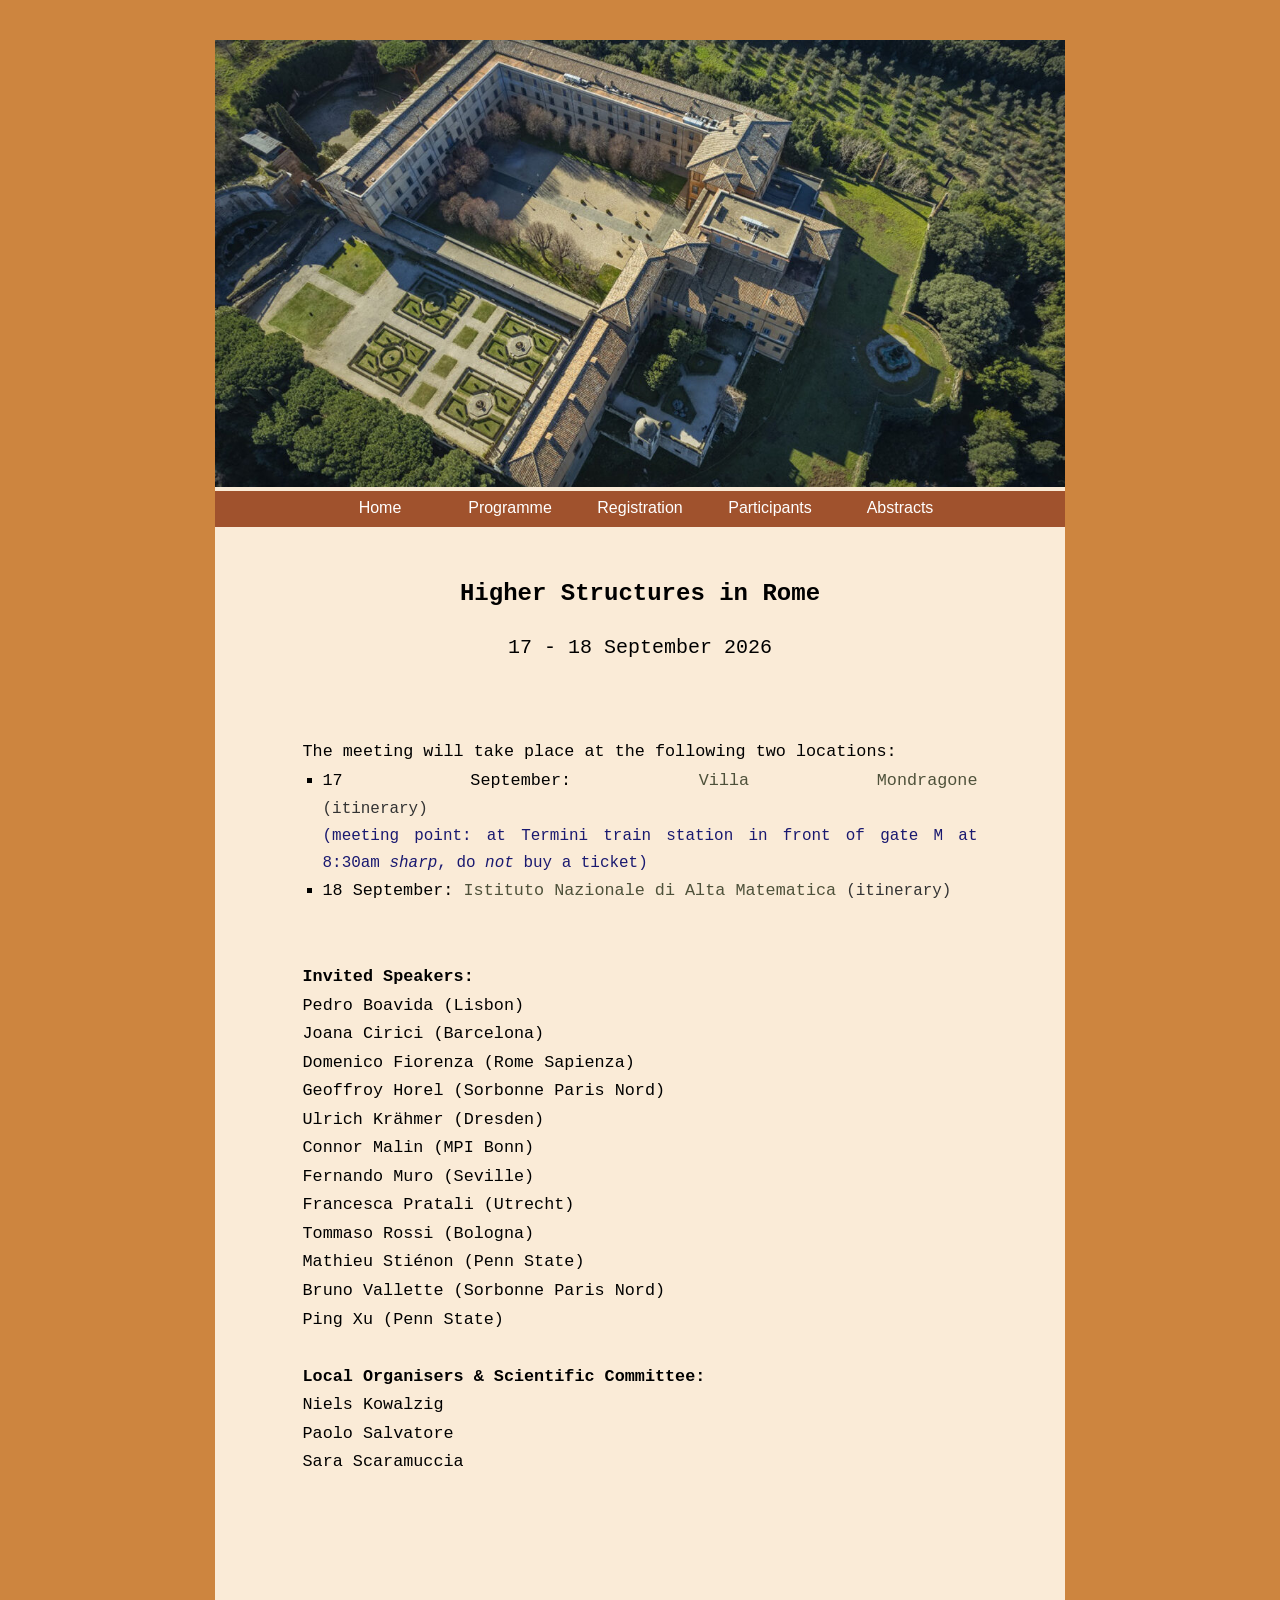
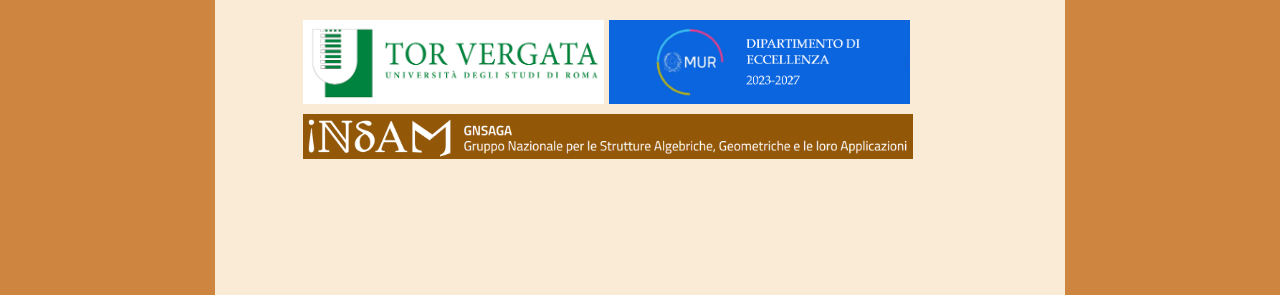
==== index.html @ b9001307 "Modify meeting point information in index.html Updated meeting point details in itinerary." ====
<!DOCTYPE html>
<html>

  <head>

<!-- <a href="url" data-title="anotherURL"></a> -->

   
<title>
Higher Structures in Rome
</title>

<link rel="stylesheet" type="text/css" href="style.css" />

	  <!-- <meta name="viewport" content="width=device-width, initial-scale=1.0"> -->

</head>

<body style="font-family: courier;">      

<div id='principale'>

<div id='entete'>
<!-- <img src='Banner.jpg' style='border:none;width:850px;height:auto;' alt='Villa Mondragone' title='Villa Mondragone' /> -->
<img src='Banner.jpg' style='border:none; width:100%; max-width:850px; height:auto;' alt='Villa Mondragone' title='Villa Mondragone' />
</div>

<div class="nav">
  <ul id="menu" class="menu">
    <li class="nodiv">
      <a href="index.html">Home</a>
    </li>
    <li><a href="schedule.html">Programme</a></li>
<li><a href="registration.html">Registration</a></li>
 	<li><a href="participants.html">Participants</a></li>
	<li><a href="abstracts.html">Abstracts</a></li>
  </ul>
</div>

<div id='mainbody'>


<h2 style="text-align:center;font-size:24px;line-height:140%">Higher Structures in Rome<br/></h2>
<br/>
<div style="text-align:center;font-size:20px;line-height:140%">17 - 18 September 2026<br/></div>
<br/><br/>

<div style="margin-left:auto;text-indent:0pt;margin-right:auto;width:90%;line-height: 1.7;text-align:justify;font-size:120%">

<br />

The meeting will take place at the following two locations:
<ul style="list-style-type:square;margin-left:20px">
<li>
  17 September:
  <a href="https://villamondragone.it/" style="text-decoration:none">Villa Mondragone</a>
  <details style="display: inline; margin-left: 0px; font-size: 0.95em;">
    <summary style="display: inline; list-style: none; cursor: pointer; color: #333; text-decoration: none; font-weight: 500;">
      <span style="display: none;"></span>(itinerary)
		<br>
		<p style="color: #191970;">
		(meeting point: at Termini train station in front of gate M at 8:30am <i>sharp</i>, do <i>not</i> buy a ticket)
		</p>
	</summary>
    
    <div style="margin-top: 10px; padding: 15px; border: 1px solid #ccc; background-color: #f9f9f9; border-radius: 4px; max-width: 500px; text-align: center; display: block;">
      <p style="text-align: left; margin-top: 0; margin-bottom: 12px; color: #333;">
        Take one of the rare trains from Roma Termini to Frascati (the one at 8:54am suits best), then 
		  walk uphill for around 35min/2.3km as indicated on the map below (in red); or catch our private shuttles (only a few places) or consider a short taxi ride.
      </p>

		   <a href="villa.png" target="_blank" rel="noopener" style="cursor: zoom-in; display: block;">
        <img src="villa.png" alt="Route Map" style="width: 100%; height: auto; border: 1px solid #ddd; border-radius: 4px;">
      </a>
	</div>
  </details>
</li>
<li>
18 September: 
<a href="https://www.altamatematica.it/contatti/" style="text-decoration:none">Istituto Nazionale di Alta Matematica</a>
  <details style="display: inline; margin-left: 0px; font-size: 0.95em;">
    <summary style="display: inline; list-style: none; cursor: pointer; color: #333; text-decoration: none; font-weight: 500;">
      <span style="display: none;"></span>(itinerary)
    </summary>
    
    <div style="margin-top: 10px; padding: 15px; border: 1px solid #ccc; background-color: #f9f9f9; border-radius: 4px; max-width: 500px; text-align: center; display: block;">
      <p style="text-align: left; margin-top: 0; margin-bottom: 12px; color: #333;">
      The easiest is by simply walking from Termini train station for around 16min/1.3km according to the map below (in red); there are also multiple public transport options 
		  by tram or bus, none of them respecting the official schedule (or <i>any</i> schedule for that matter), so you might be very late. 
		  Once at the campus, enter the main gate, 
		  walk straight ahead, turn right at the big fountain 
		  with the Athena (Goddess of Wisdom=Sapienza) statue, continue towards the end of this alley, 
		  enter the Math Department, exit almost immediately in front, cross the inner courtyard, re-enter the building, turn right, 
		  step up to the first floor and open the door (ring the bell if closed) of the <i>Istituto Nazionale di Alta Matematica (INdAM)</i>. Sounds confusing? 
		  There will be 
		  paper indications everywhere.
	  </p>

		   <a href="indam.png" target="_blank" rel="noopener" style="cursor: zoom-in; display: block;">
        <img src="indam.png" alt="Route Map" style="width: 100%; height: auto; border: 1px solid #ddd; border-radius: 4px;">
      </a>
	</div>
  </details>
</li>
</ul>

<br />
<br />


<b>Invited Speakers:</b><br />


Pedro Boavida (Lisbon)
<br />
Joana Cirici (Barcelona)
<br />
Domenico Fiorenza (Rome Sapienza)
<br />
Geoffroy Horel (Sorbonne Paris Nord)
<br />
Ulrich Kr&auml;hmer (Dresden)
<br />
Connor Malin (MPI Bonn)
<br />
Fernando Muro (Seville)
<br />
Francesca Pratali (Utrecht)
<br />
Tommaso Rossi (Bologna)
<br />
Mathieu Sti&eacute;non (Penn State)
<br />
Bruno Vallette (Sorbonne Paris Nord)
<br />
Ping Xu (Penn State)



<br />

<br />


<b>Local Organisers &amp; Scientific Committee:</b><br />
Niels Kowalzig
<br />
Paolo Salvatore
<br />
Sara Scaramuccia
<br />

<br />

<br />
<br />
<br />
<br />


	<div id='sponsors' style='display: flex; flex-wrap: wrap; gap: 5px; max-width: 610px;' />
  <img src='tv.png' style='border:none; width: calc(50% - 4px); height:auto;' /> 
  <img src='ecc.png' style='border:none; width: calc(50% - 4px); height:auto;' />
  <!-- <img src='indam2.jpg' style='border:none; width: calc(33.33% - 4px); height:auto;' />  -->
  <img src='gnsaga.png' style='border:none; width: 100%; height:auto; margin-top: 5px;' />
</div>


<br />
<br />
<br />

</div>
</div>
</div>
</body>
</html>
---- style.css ----
/* unvisited link */
a:link {
    color: #4E513A;
}

/* visited link */
a:visited {
    color: #4E513A;
}

/* mouse over link */
a:hover {
    color: #CC0000;
}

body {
  margin-top:   40px;
  color:	black;
  background: #CD853F;
  font-family: courier;
  font-size:   12px;

}

#headline {
    text-align:center;
    font-size:   29px;
}




#principale {
    margin-left: auto;
    margin-right: auto;
    border: none;
    width: 850px;
    background: #FAEBD7;
    text-align: justify;
  }






#entete {
  border: none;
  width: 850px;
}

#sponsors {
  border: none;
  width: 1200px;
}

#mainbody {
  padding: 50px;
  border: none;
  border-width: thin;
  border-color: black;
  width: 750px;
  height: 100%;
  font-family: courier;
  font-size:   14px;
  font-weight: 500;
  line-height: 170%;

}

* {margin:0; padding:0; outline:0}
.nav {height:36px; background:#A0522D; color:#fff; z-index:1100}
.menu a {float:left; color:#fff; text-decoration:none; width:130px; height:28px; padding-top:8px}
.menu span {float:left; color:#fff; text-decoration:none; width:130px; height:28px; padding-top:8px}
.menu a:hover {color:#4f2802}
.menu {list-style:none; font:16px Arial,Verdana; text-align:center; width:650px; margin:0 auto}
.menu li {position:relative; float:left; width:130px; z-index:1100}
.menu ul {display:none; position:absolute; font:normal 13px Arial,Verdana; top:36px; left:0; background:#A0522D; display:none; list-style:none}
.menu ul li {float:none; border-top:1px solid #ccc; width:130px}
.menu ul li a, li.menuhover li a, li.menuhover li.menuhover li a {float:none; display:block; background:none; height:22px; padding-top:5px}
.menu ul li a:hover, li.menuhover li a:hover, li.menuhover li.menuhover li a:hover {background:#999; color:#fff}
.menu ul li span, li.menuhover li span, li.menuhover li.menuhover li span {float:none; display:block; background:none; height:22px; padding-top:5px}
.menu ul ul {left:130px; top:0}
.menu li.submenu {font-weight:bold}
.menu li.noborder {border-top:none}
li.menuhover a, li.menuhover li.menuhover a {color:#fff; background:#A0522D}
li.menuhover span, li.menuhover li.menuhover span {color:#A0522D; background:#A0522D}
#info {width:180px; background:#eee}
#info li {width:160px; border-top:none; padding:8px 10px; color:#666; text-align:left}
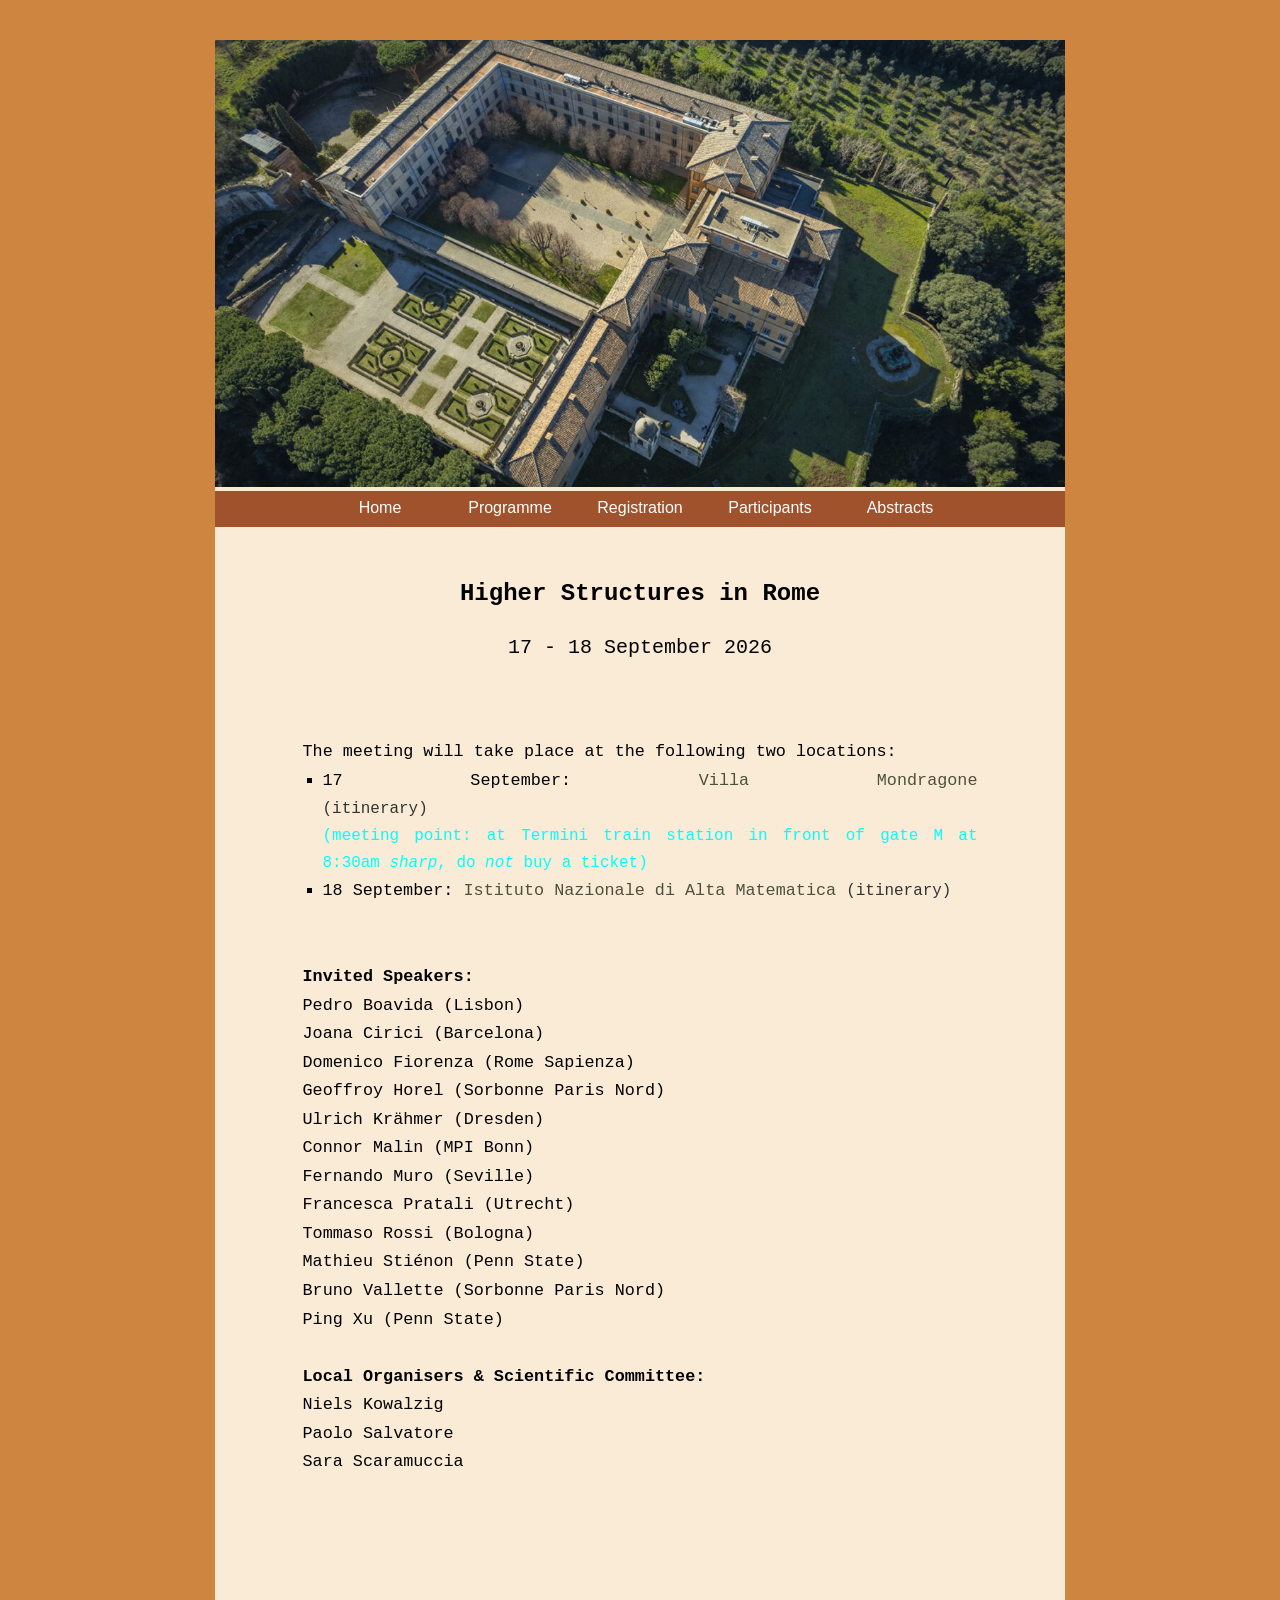
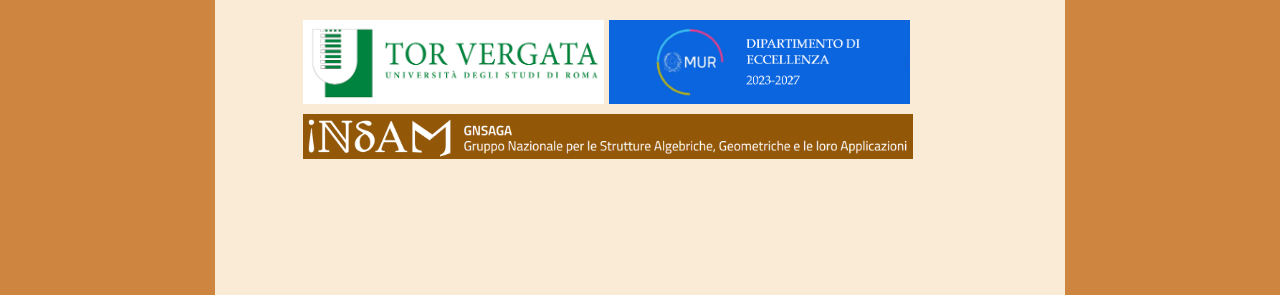
==== commit e5c1c5ea: "Change meeting point text color to cyan" ====
--- a/index.html
+++ b/index.html
@@ -58,7 +58,7 @@
     <summary style="display: inline; list-style: none; cursor: pointer; color: #333; text-decoration: none; font-weight: 500;">
       <span style="display: none;"></span>(itinerary)
 		<br>
-		<p style="color: #191970;">
+		<p style="color: #00FFFF;">
 		(meeting point: at Termini train station in front of gate M at 8:30am <i>sharp</i>, do <i>not</i> buy a ticket)
 		</p>
 	</summary>
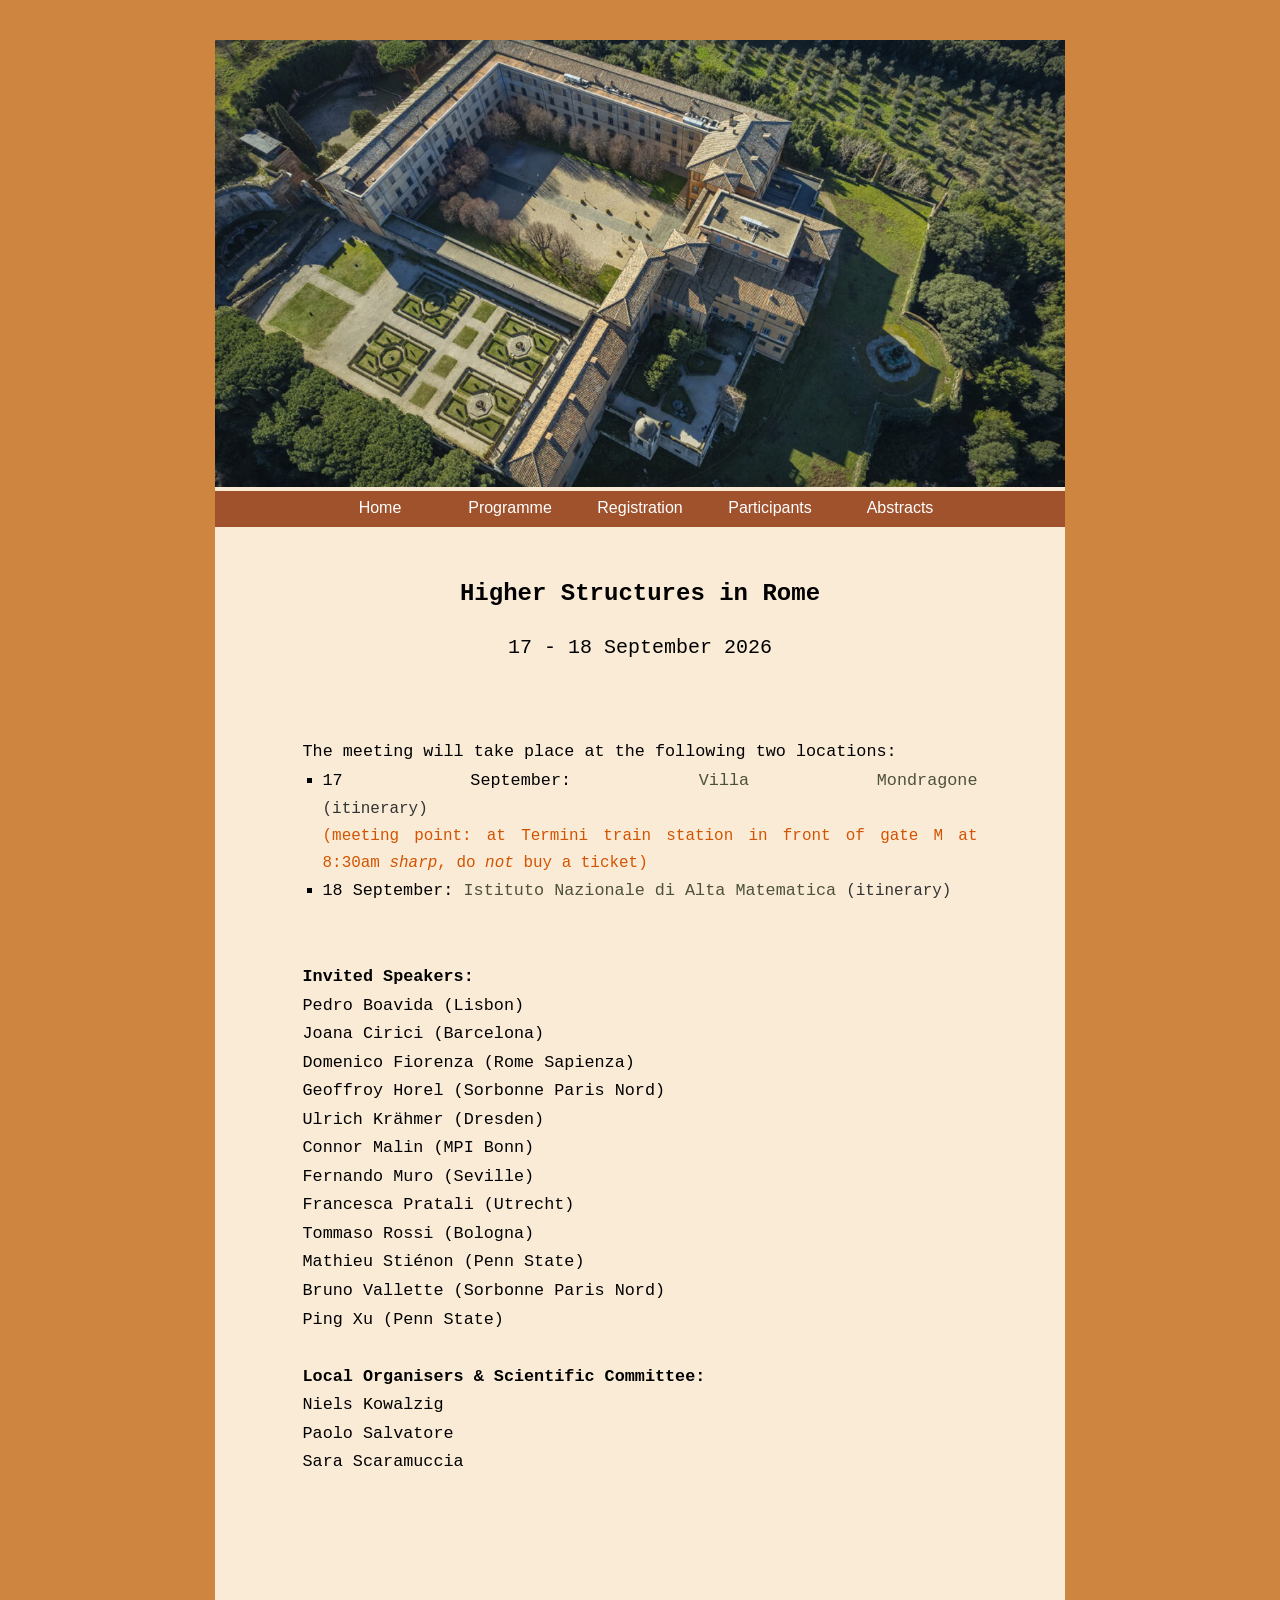
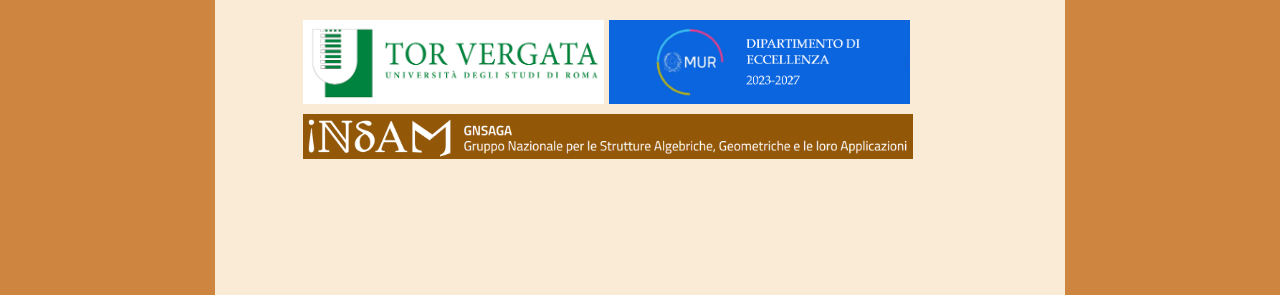
==== commit 2079acf8: "Change meeting point text color in itinerary" ====
--- a/index.html
+++ b/index.html
@@ -58,7 +58,7 @@
     <summary style="display: inline; list-style: none; cursor: pointer; color: #333; text-decoration: none; font-weight: 500;">
       <span style="display: none;"></span>(itinerary)
 		<br>
-		<p style="color: #00FFFF;">
+		<p style="color: #D35400;">
 		(meeting point: at Termini train station in front of gate M at 8:30am <i>sharp</i>, do <i>not</i> buy a ticket)
 		</p>
 	</summary>
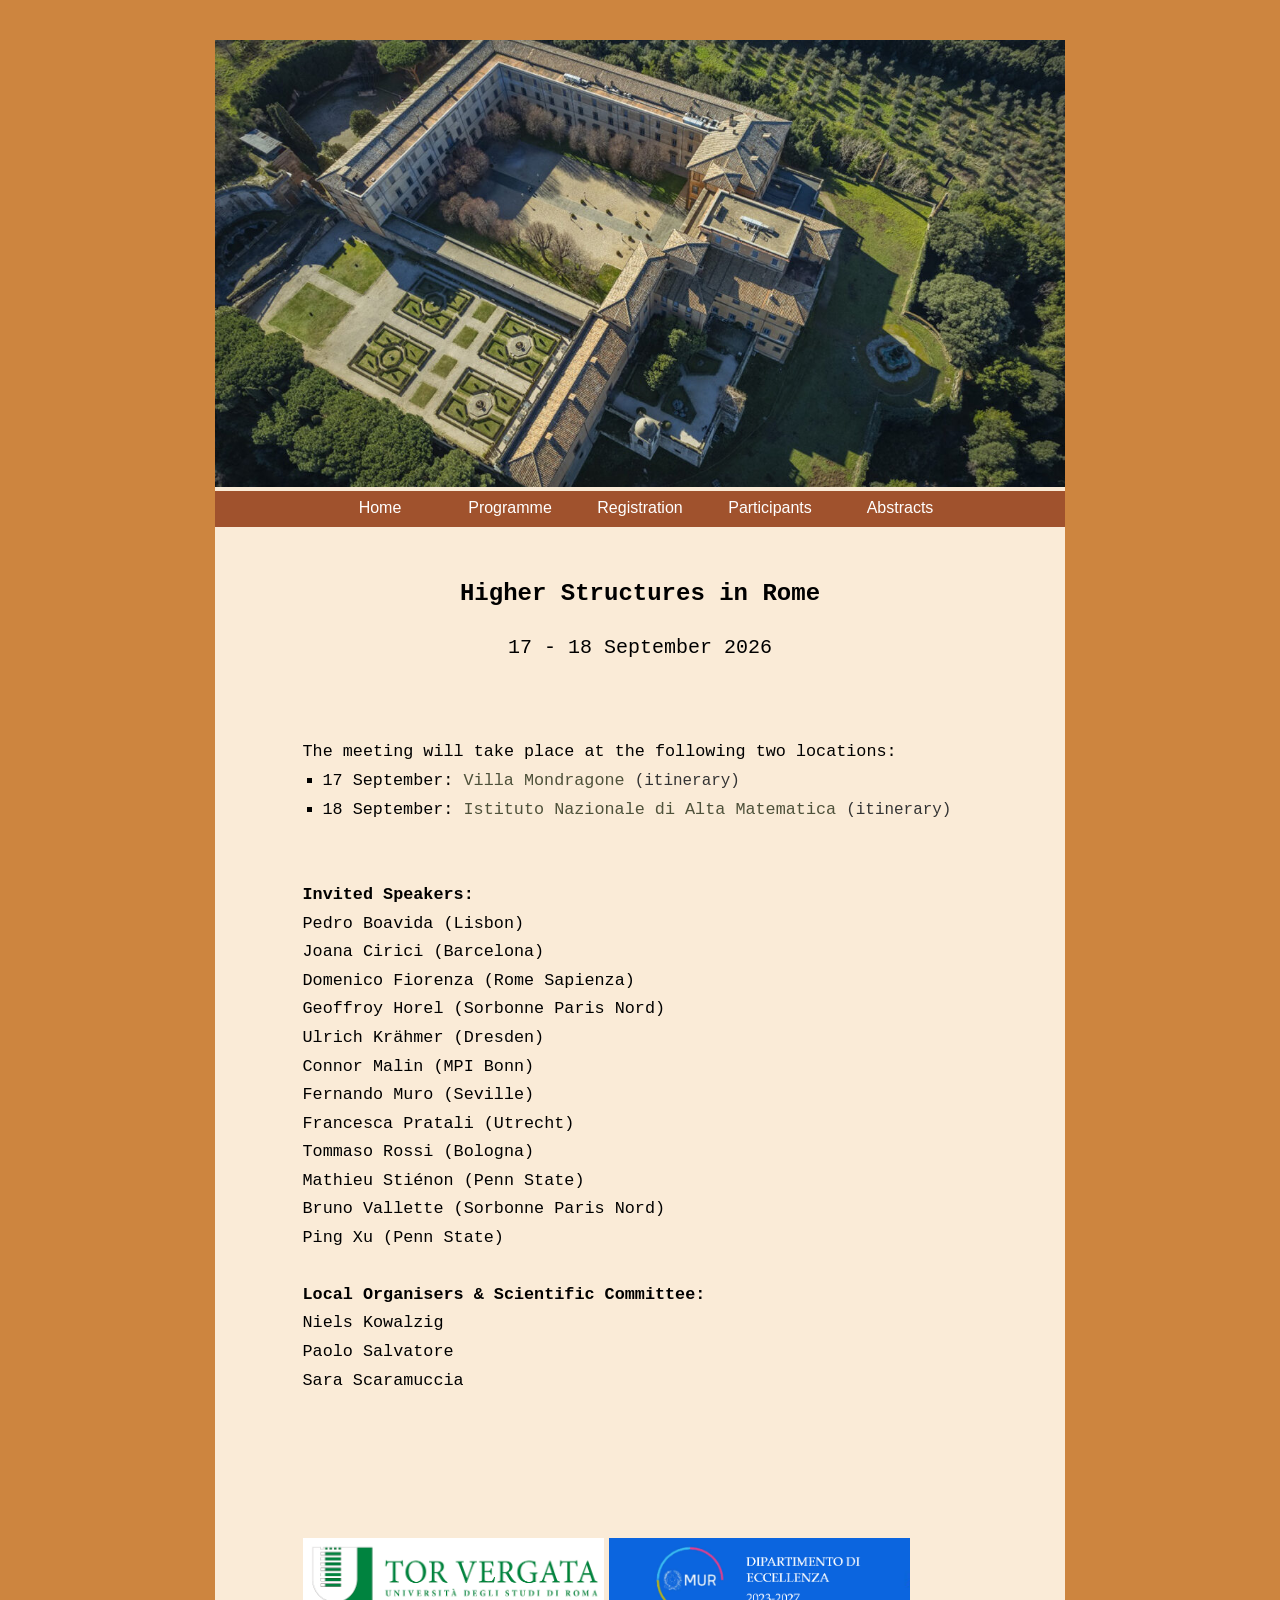
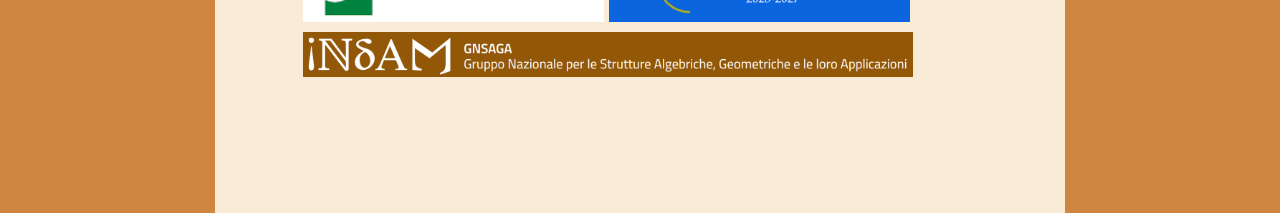
==== commit 09ebc783: "Remove meeting point details from itinerary Removed meeting point details from itinerary section." ====
--- a/index.html
+++ b/index.html
@@ -57,10 +57,6 @@
   <details style="display: inline; margin-left: 0px; font-size: 0.95em;">
     <summary style="display: inline; list-style: none; cursor: pointer; color: #333; text-decoration: none; font-weight: 500;">
       <span style="display: none;"></span>(itinerary)
-		<br>
-		<p style="color: #D35400;">
-		(meeting point: at Termini train station in front of gate M at 8:30am <i>sharp</i>, do <i>not</i> buy a ticket)
-		</p>
 	</summary>
     
     <div style="margin-top: 10px; padding: 15px; border: 1px solid #ccc; background-color: #f9f9f9; border-radius: 4px; max-width: 500px; text-align: center; display: block;">
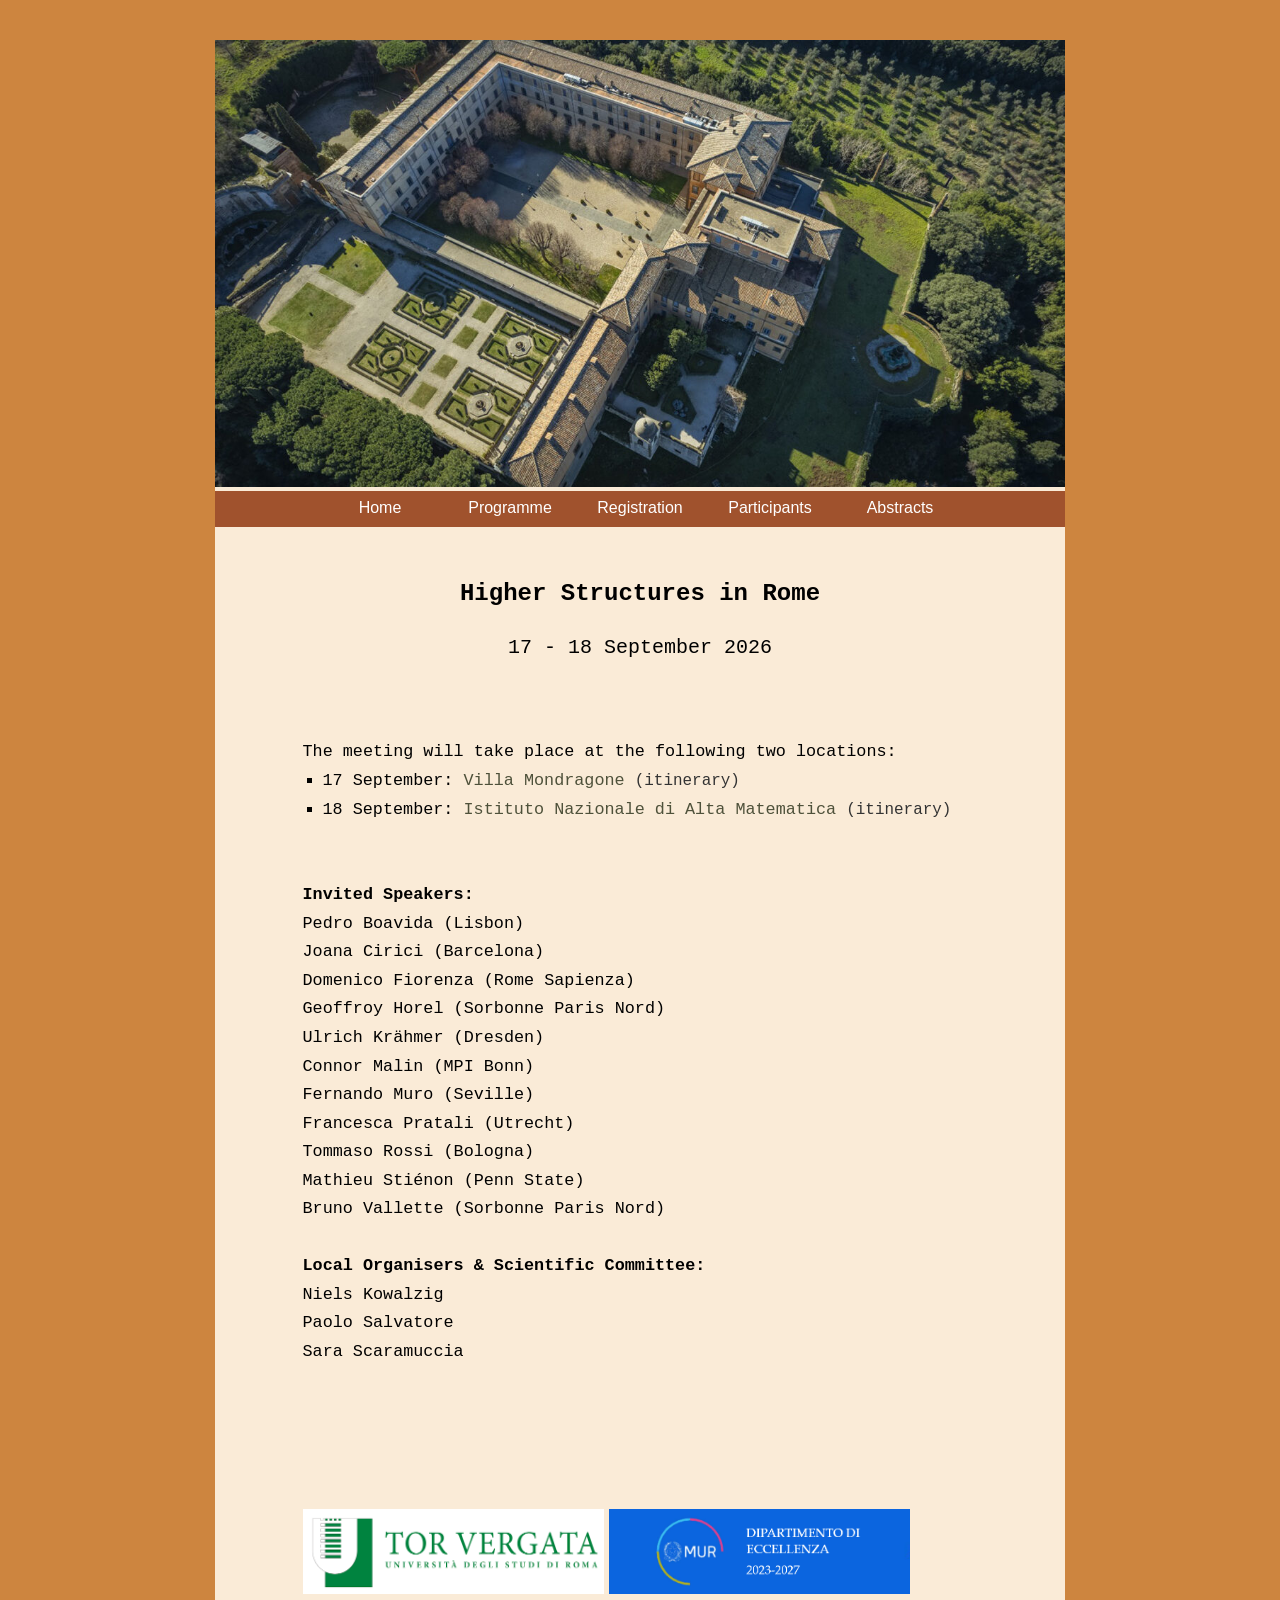
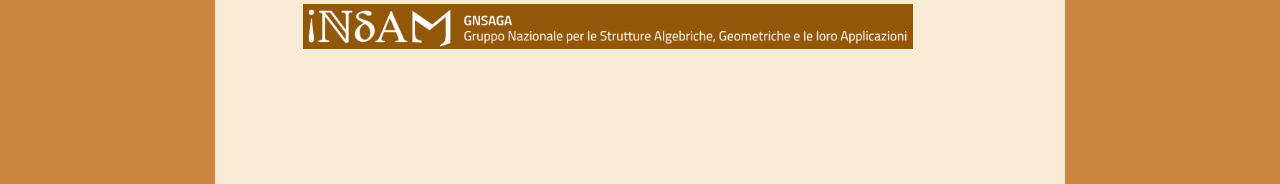
==== commit 5e34b59e: "Remove Ping Xu from contributors list Removed Ping Xu from the list of contributors." ====
--- a/index.html
+++ b/index.html
@@ -128,8 +128,7 @@
 Mathieu Sti&eacute;non (Penn State)
 <br />
 Bruno Vallette (Sorbonne Paris Nord)
-<br />
-Ping Xu (Penn State)
+
 
 
 
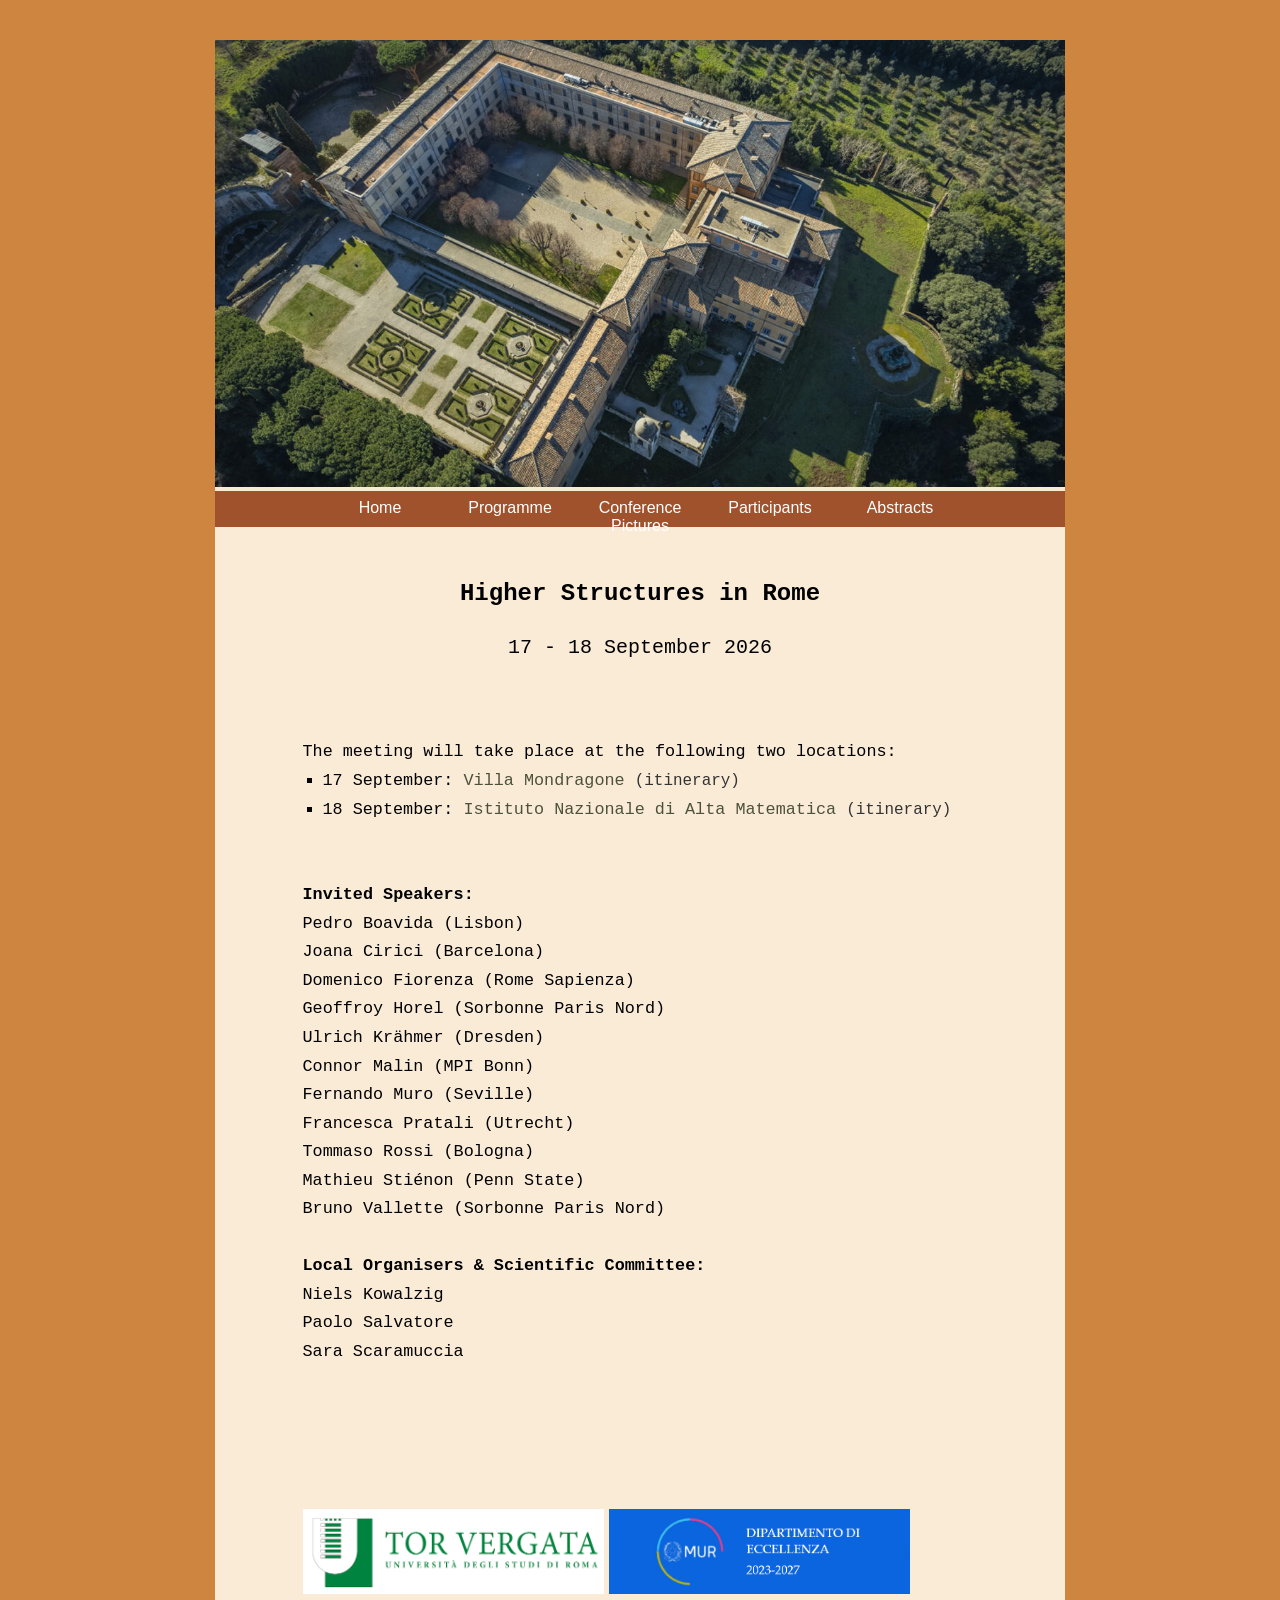
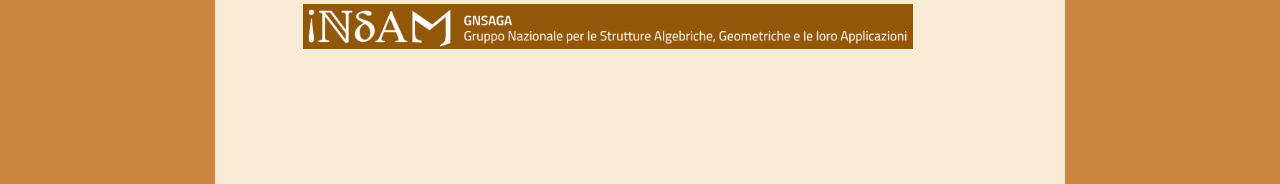
==== commit 6d7d5d54: "Replace 'Registration' link with 'Conference Pictures'" ====
--- a/index.html
+++ b/index.html
@@ -31,7 +31,7 @@
       <a href="index.html">Home</a>
     </li>
     <li><a href="schedule.html">Programme</a></li>
-<li><a href="registration.html">Registration</a></li>
+<li><a href="registration.html">Conference Pictures</a></li>
  	<li><a href="participants.html">Participants</a></li>
 	<li><a href="abstracts.html">Abstracts</a></li>
   </ul>
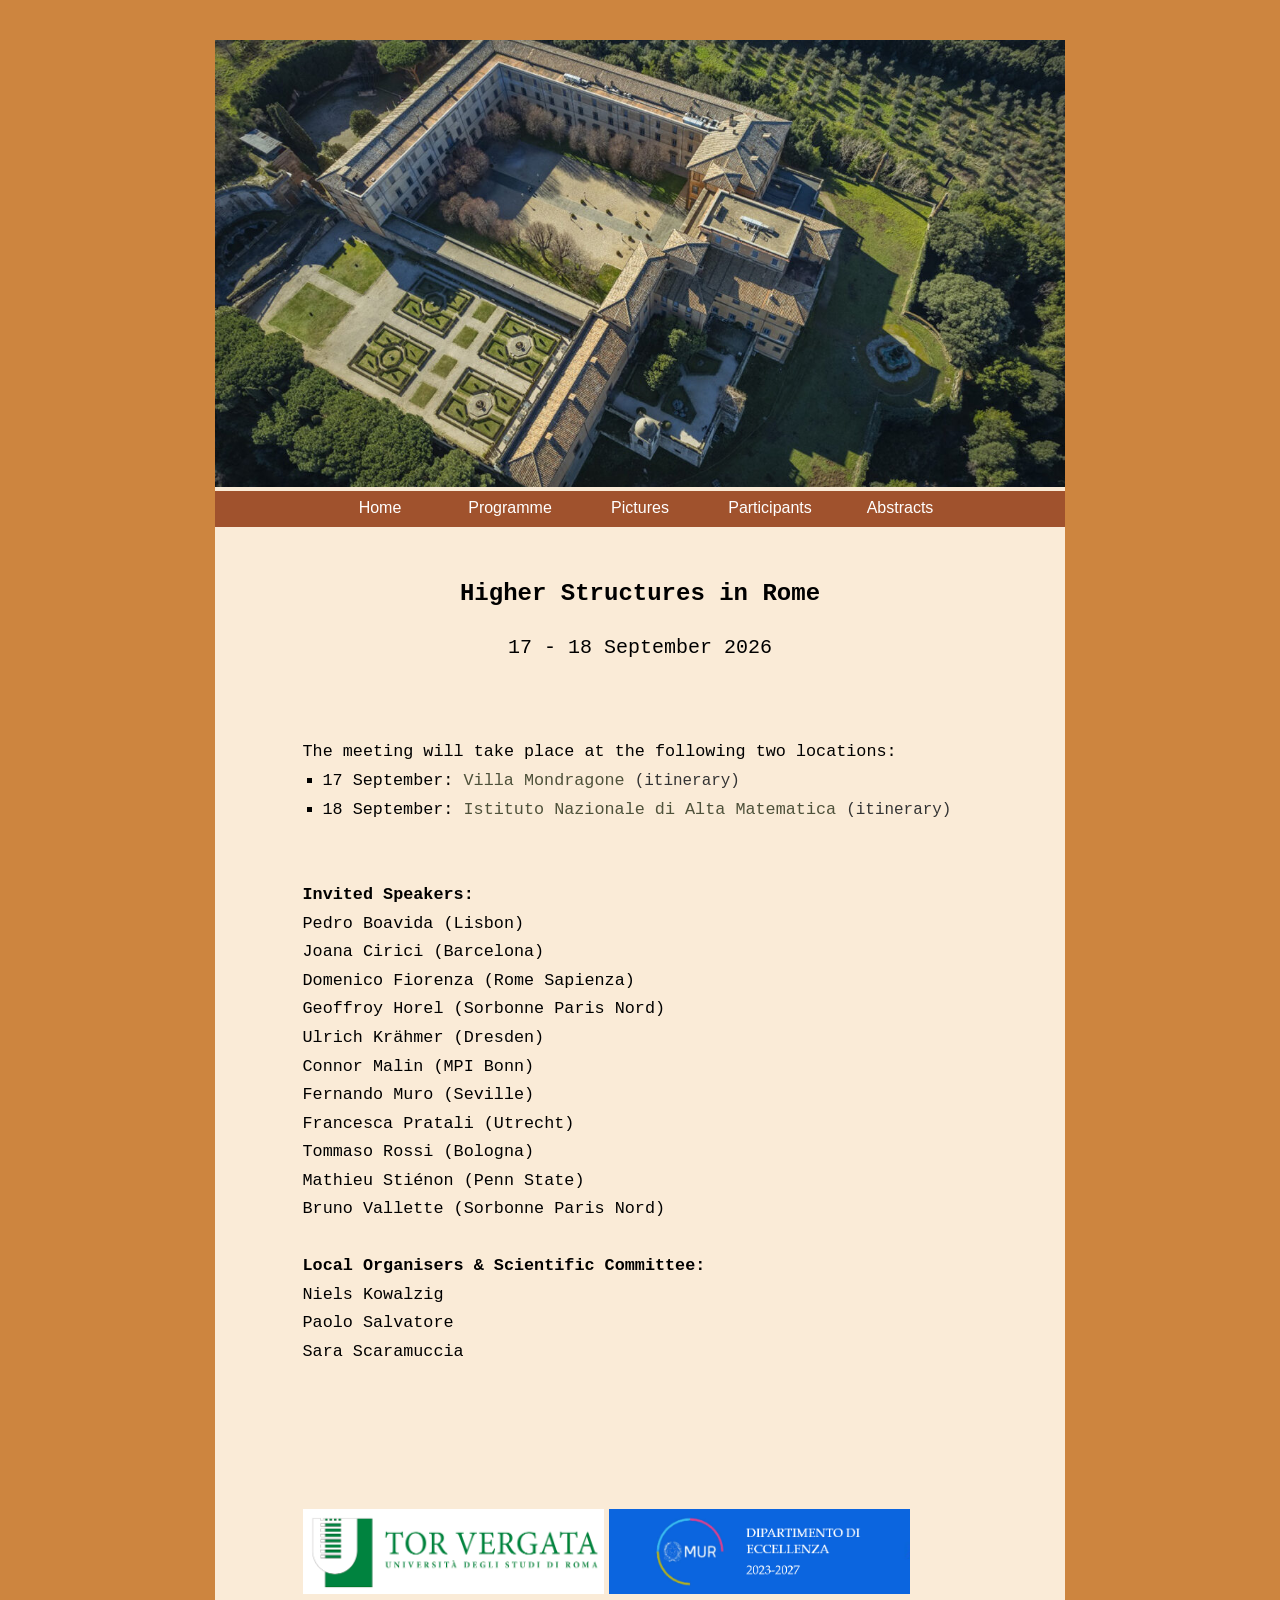
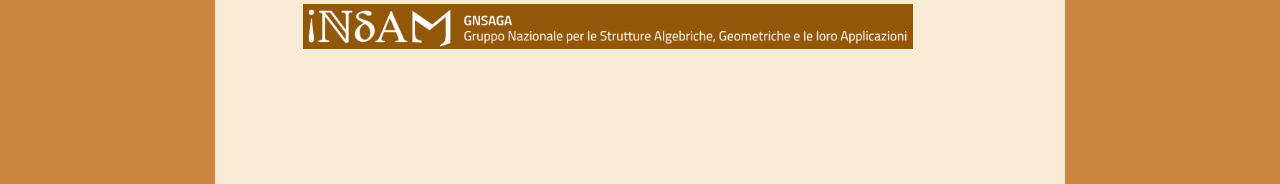
==== commit 8c577b8c: "Rename link 'Conference Pictures' to 'Pictures'" ====
--- a/index.html
+++ b/index.html
@@ -5,7 +5,8 @@
 
 <!-- <a href="url" data-title="anotherURL"></a> -->
 
-   
+
+	  
 <title>
 Higher Structures in Rome
 </title>
@@ -31,7 +32,7 @@
       <a href="index.html">Home</a>
     </li>
     <li><a href="schedule.html">Programme</a></li>
-<li><a href="registration.html">Conference Pictures</a></li>
+<li><a href="registration.html">Pictures</a></li>
  	<li><a href="participants.html">Participants</a></li>
 	<li><a href="abstracts.html">Abstracts</a></li>
   </ul>
